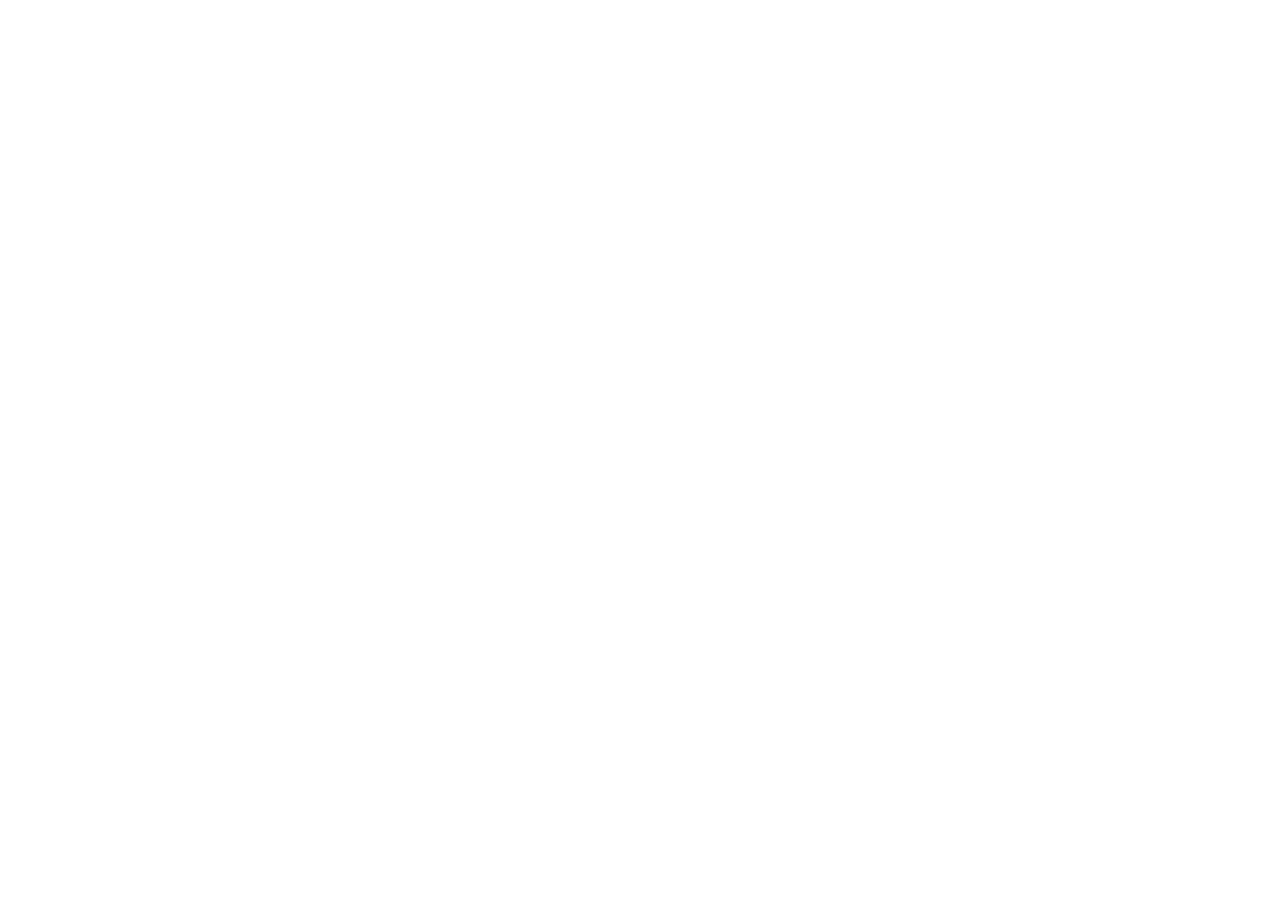
==== index.html @ e20bfc1e "i" ====
<!DOCTYPE html>
<html lang="pt-br">
<head>
    <meta charset="UTF-8">
    <meta name="viewport" content="width=device-width, initial-scale=1.0">
    <title>batata</title>
</head>
<body>
    
</body>
</html>
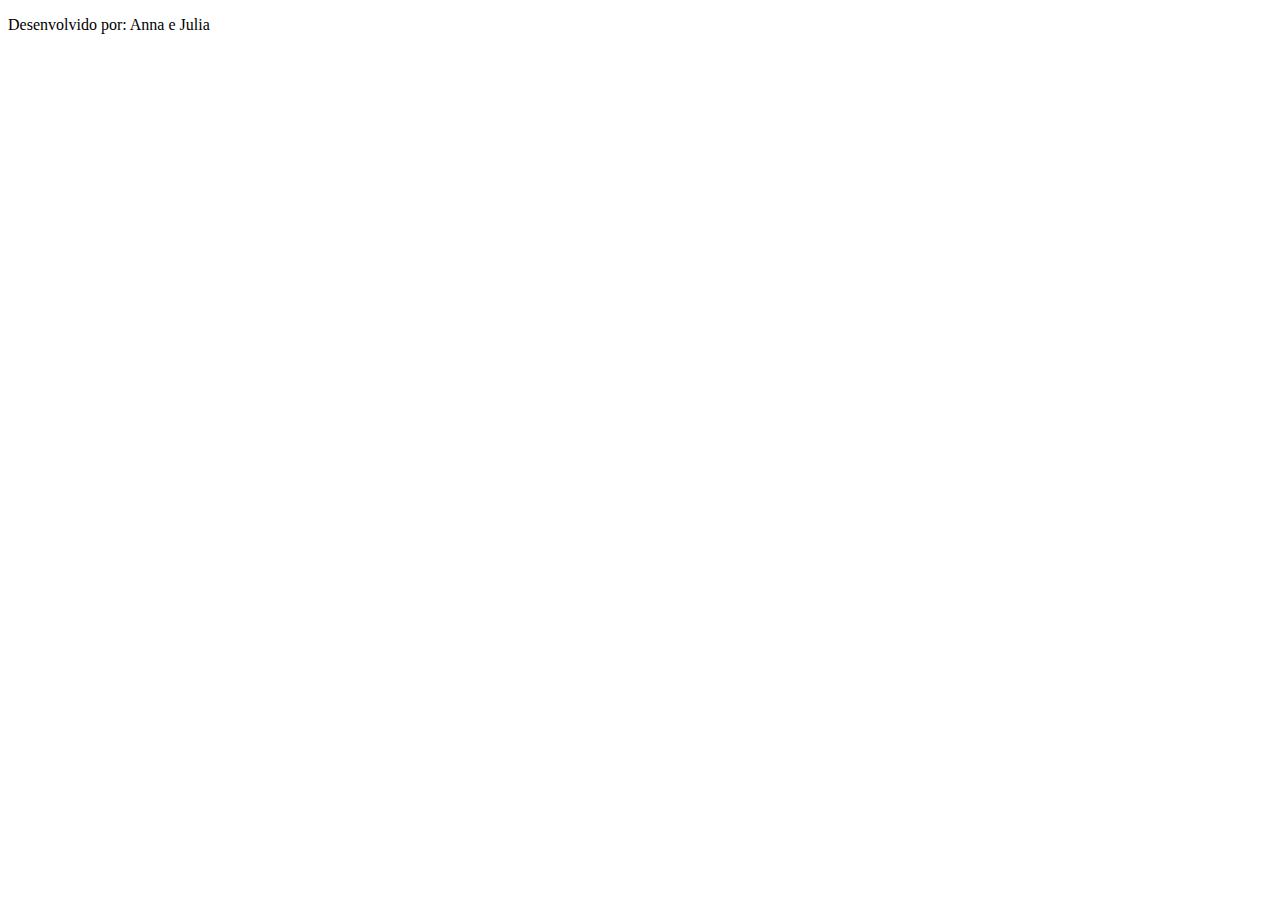
==== commit 6619b661: "." ====
--- a/index.html
+++ b/index.html
@@ -4,8 +4,16 @@
     <meta charset="UTF-8">
     <meta name="viewport" content="width=device-width, initial-scale=1.0">
     <title>batata</title>
+    <link rel="stylesheet" href="style.css">
 </head>
 <body>
-    
+    <section class="container">
+
+
+    </section>
+    <footer>
+        <p>Desenvolvido por: Anna e Julia</p>
+    </footer>
+    <script src="perguntas.js"></script>
 </body>
 </html>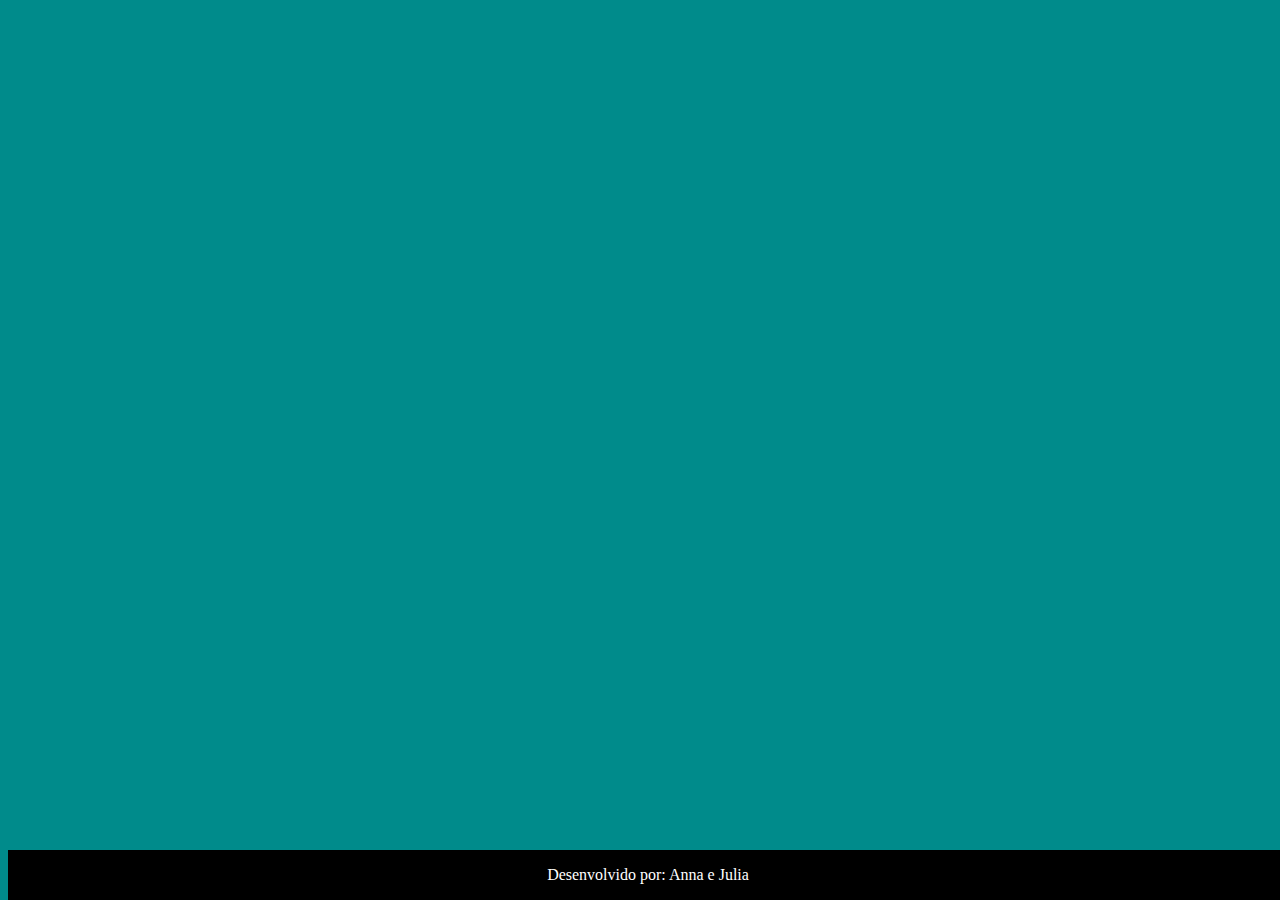
==== commit bbbbadf9: "y" ====
--- a/index.html
+++ b/index.html
@@ -14,6 +14,7 @@
     <footer>
         <p>Desenvolvido por: Anna e Julia</p>
     </footer>
+    <script src="main.js"></script>
     <script src="perguntas.js"></script>
 </body>
 </html>--- a/style.css
+++ b/style.css
@@ -0,0 +1,21 @@
+:root{
+    --fundo: #008B8B;
+    --cartão-frente: #48d1cc;
+    --cartão-verso: #40e0d0;
+    --destaque: #7fffd4;
+    --preto: #000000;
+    --branco: #ffffff;
+}
+
+body{
+    background-color: var(--fundo);
+}
+
+footer{
+    position: fixed;
+    bottom: 0;
+    background-color: var(--preto);
+    color: var(--branco);
+    width: 100%;
+    text-align: center;
+}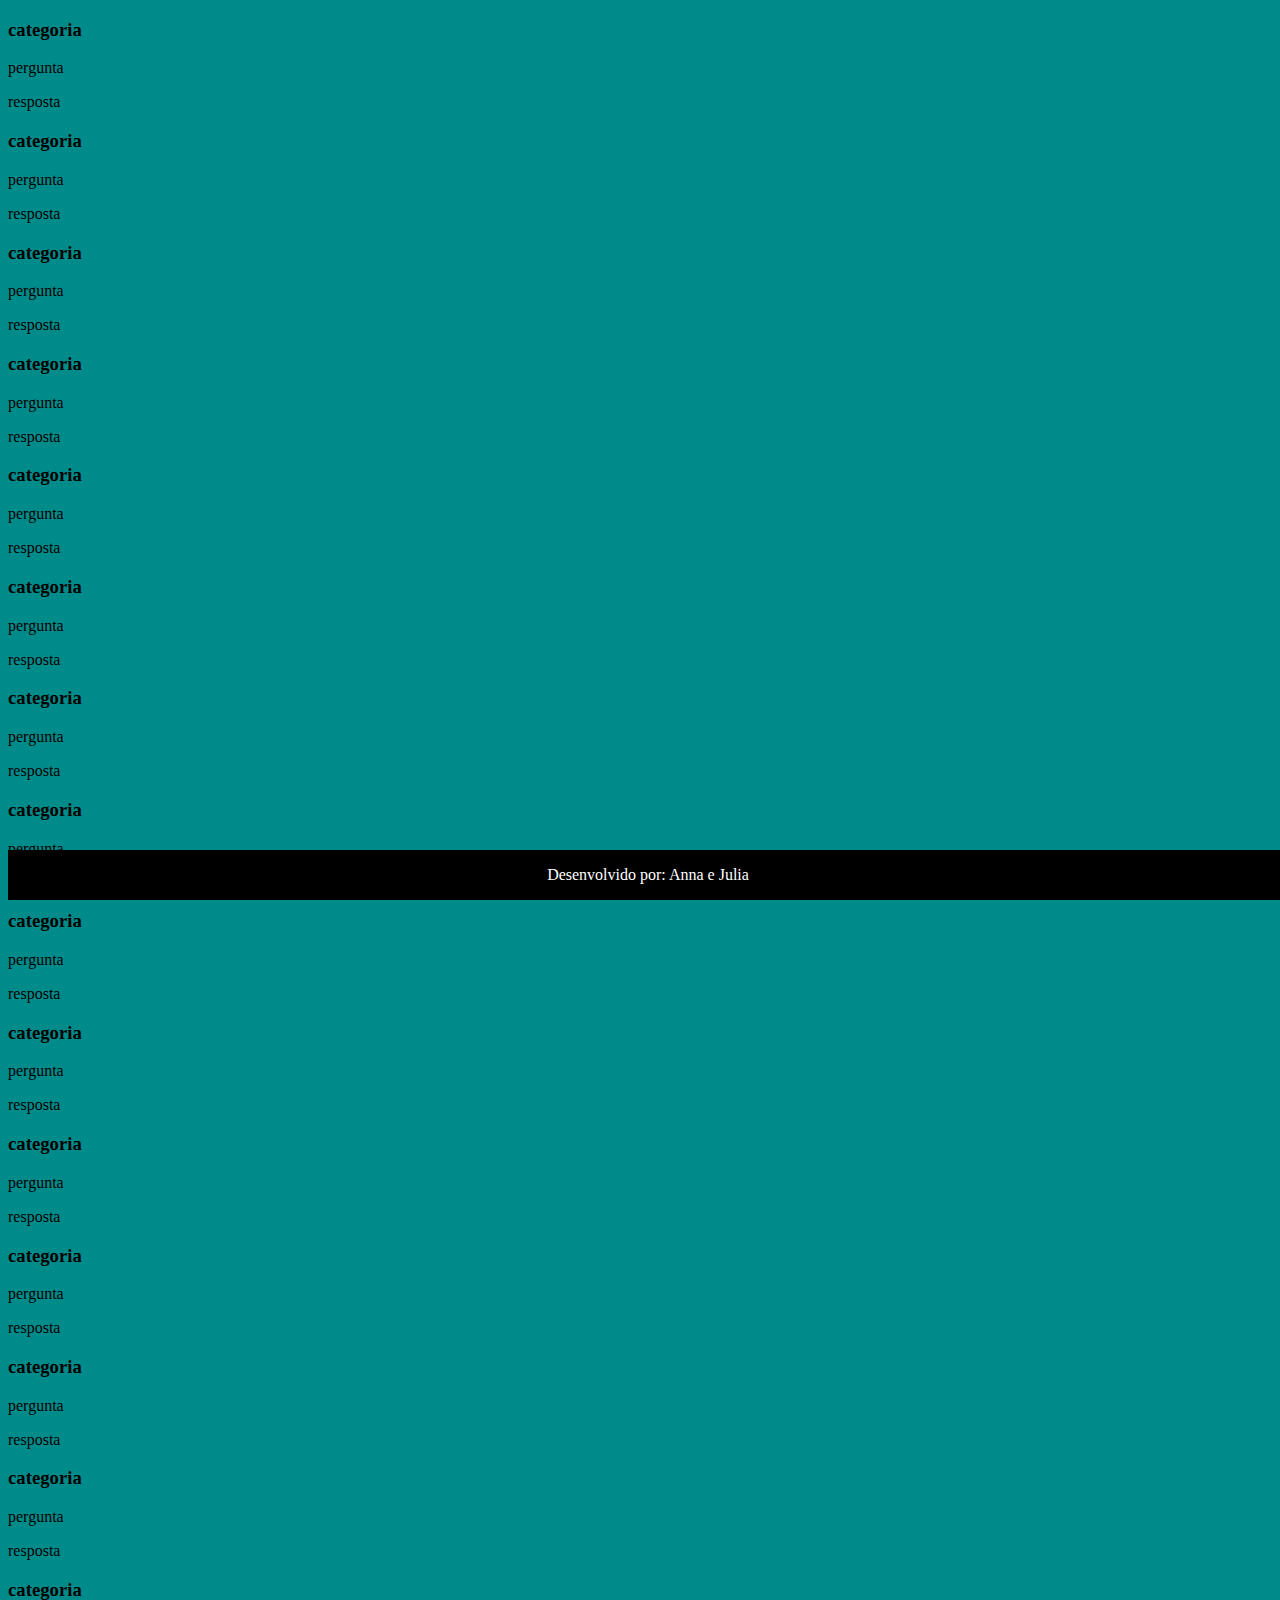
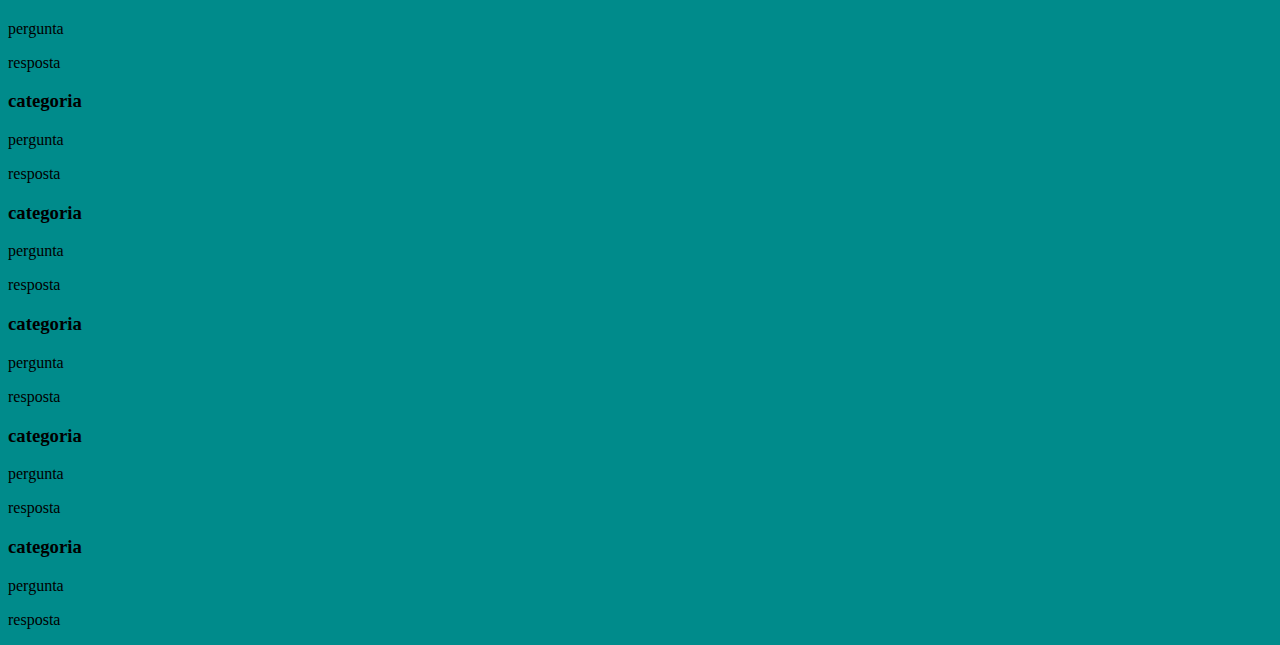
==== commit 9aa4a75e: "g" ====
--- a/index.html
+++ b/index.html
@@ -3,11 +3,11 @@
 <head>
     <meta charset="UTF-8">
     <meta name="viewport" content="width=device-width, initial-scale=1.0">
-    <title>batata</title>
+    <title>elegantule</title>
     <link rel="stylesheet" href="style.css">
 </head>
 <body>
-    <section class="container">
+    <section id="container">
 
 
     </section>
@@ -17,4 +17,4 @@
     <script src="main.js"></script>
     <script src="perguntas.js"></script>
 </body>
-</html>+</html>
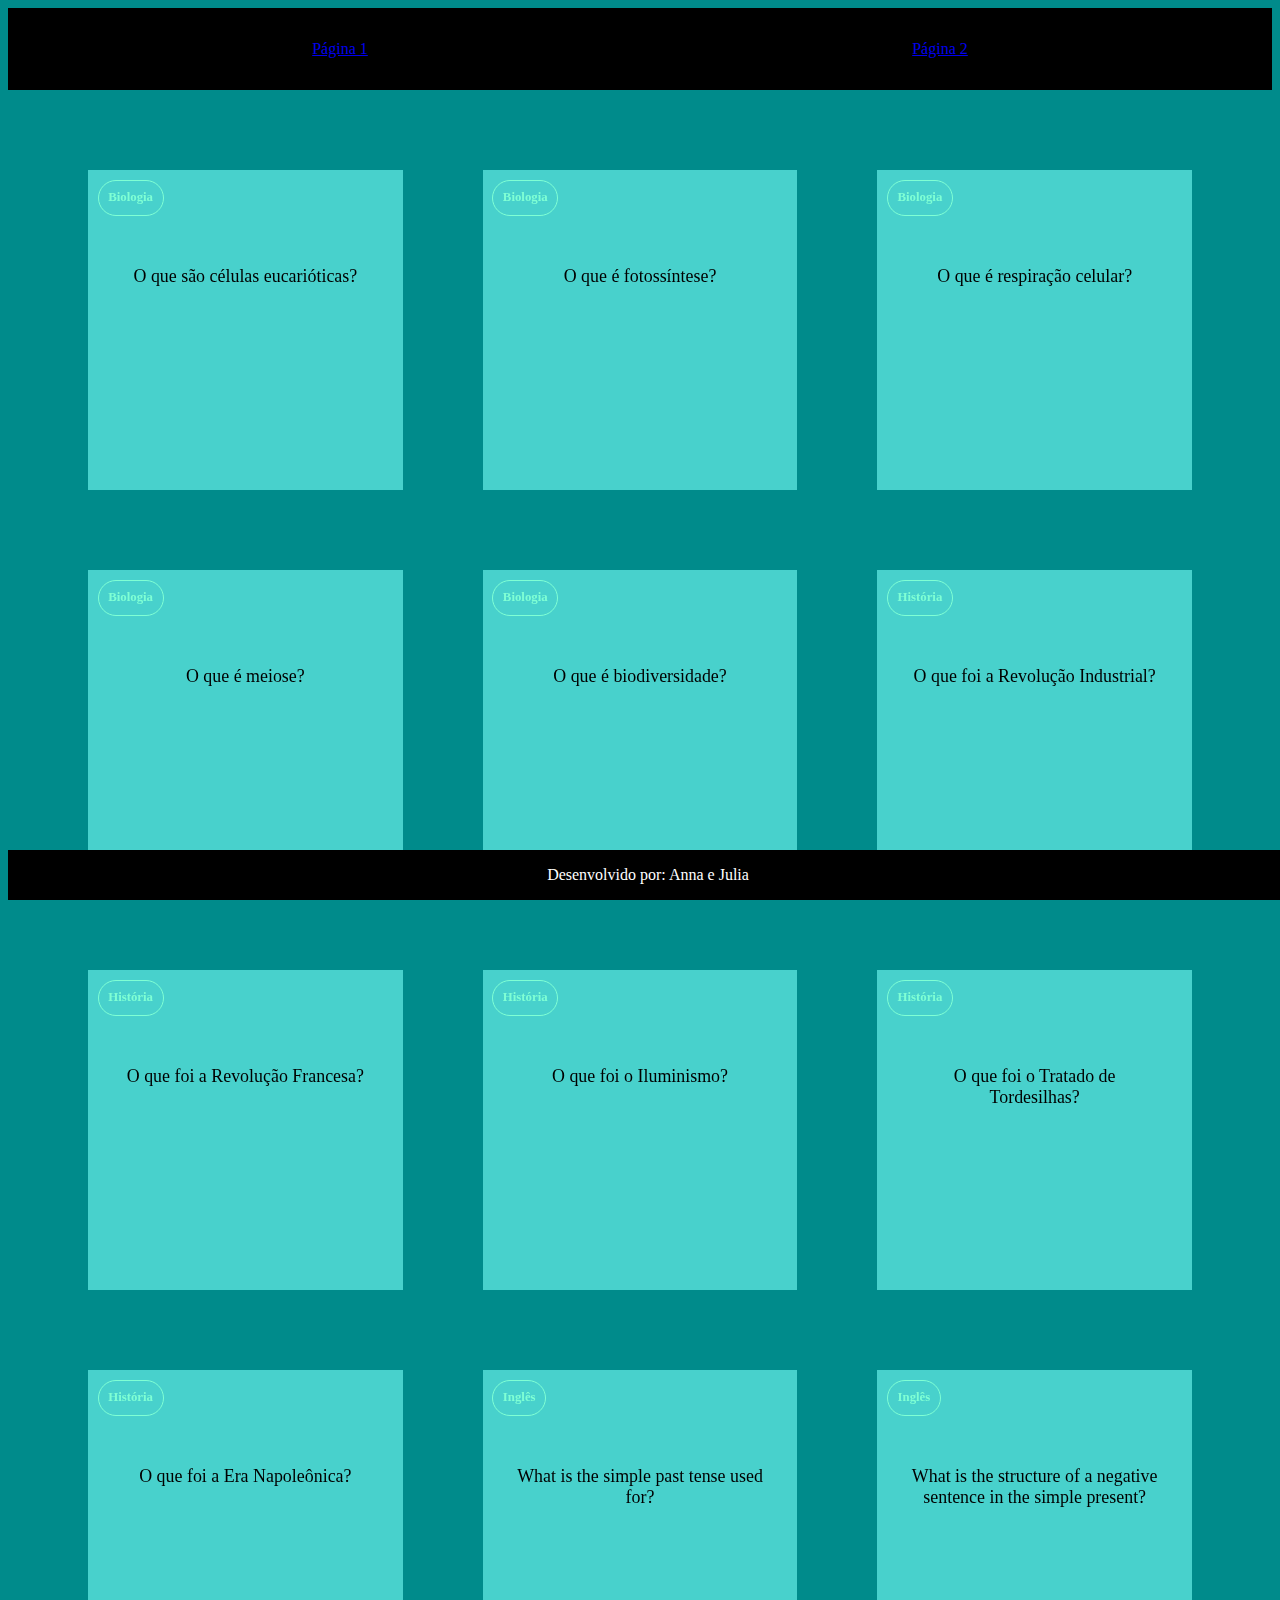
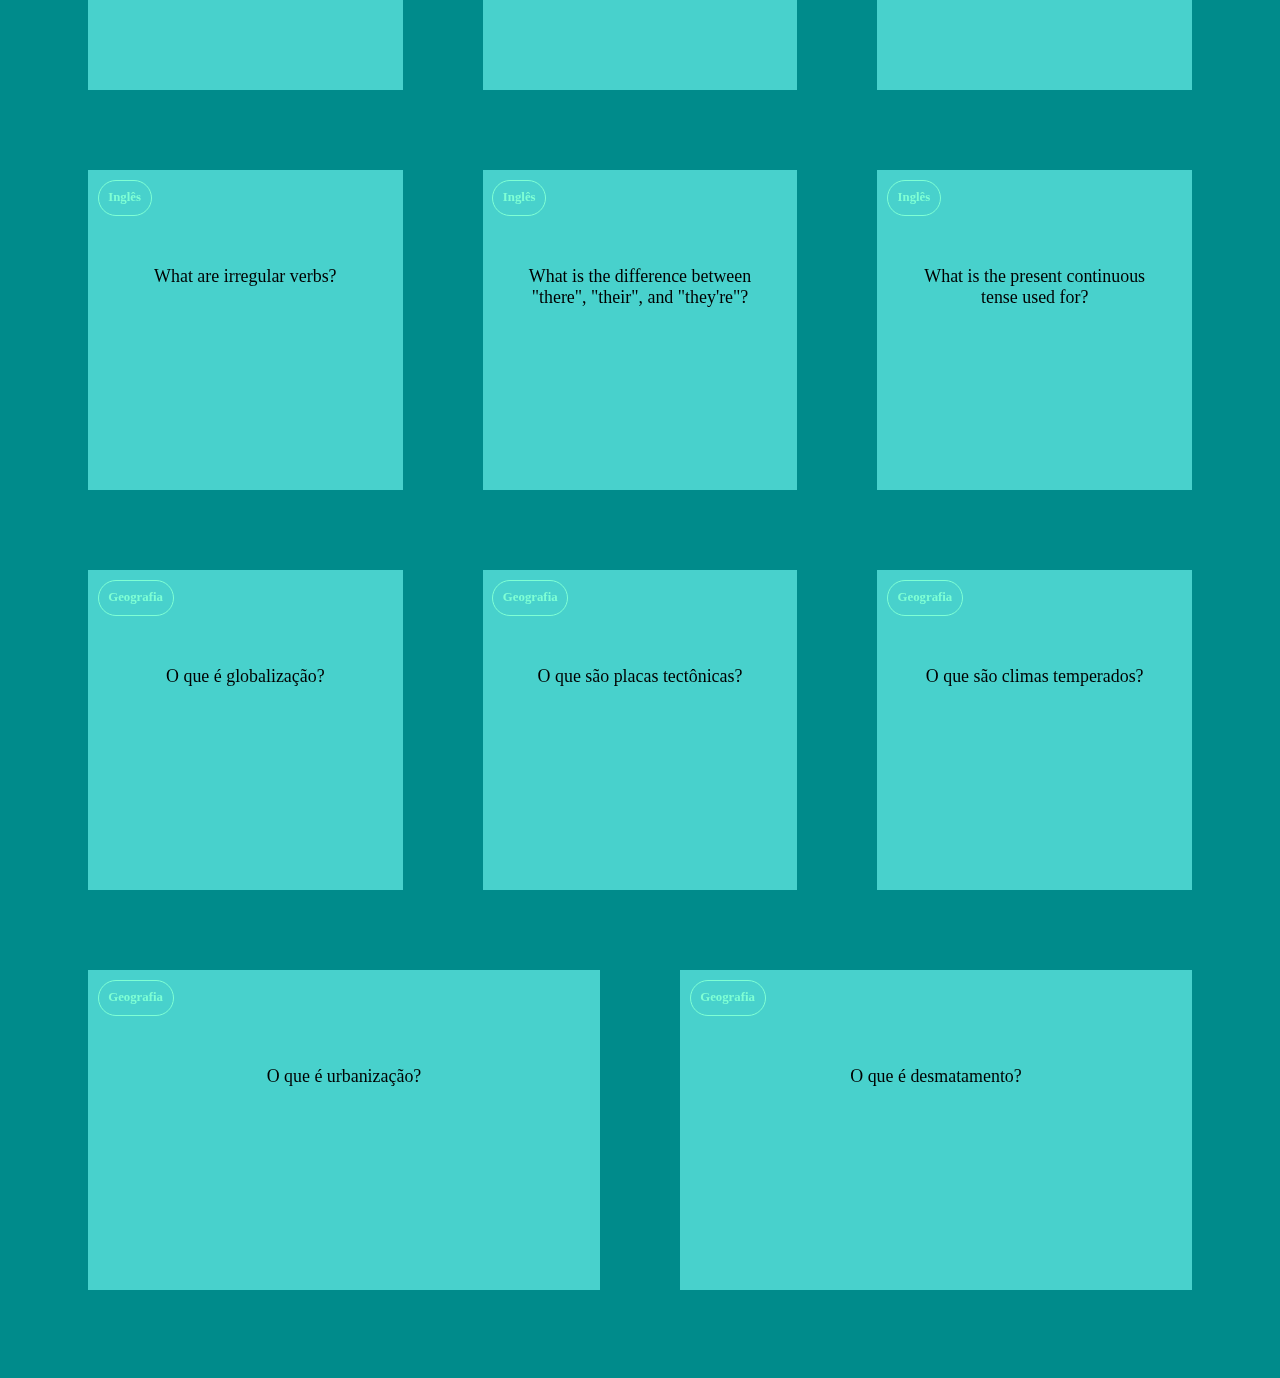
==== commit 1f727448: "g" ====
--- a/index.html
+++ b/index.html
@@ -7,6 +7,10 @@
     <link rel="stylesheet" href="style.css">
 </head>
 <body>
+    <header>
+        <a href="index.html">Página 1</a>
+            <a href="pagina2.html">Página 2</a>
+    </header>
     <section id="container">
 
 
--- a/style.css
+++ b/style.css
@@ -11,6 +11,12 @@
     background-color: var(--fundo);
 }
 
+header{
+    padding: 2rem;
+    display: flex;
+    justify-content: space-around;
+    background-color: var(--preto);
+}
 footer{
     position: fixed;
     bottom: 0;
@@ -18,4 +24,66 @@
     color: var(--branco);
     width: 100%;
     text-align: center;
+}
+
+#container{
+    padding: 4rem;
+    display: flex;
+    gap: 3rem;
+    flex-wrap: wrap;
+}
+
+.cartao{
+    background-color: var(--cartão-frente);
+    flex-grow: 1;
+    flex-basis: calc(33% - 6rem);
+    height: 20rem;
+    margin: 1rem;
+}
+.conteudo-cartao{
+    background-color: var(--cartão-frente);
+    height: 100%;
+    text-align: center;
+    transform-style: preserve-3d;
+    transition: transform 300ms ease-in-out;
+}
+
+.conteudo-cartao h3{
+    position: absolute;
+    text-align: left;
+    color: var(--destaque);
+    border: 1px solid var(--destaque);
+    border-radius: 3rem;
+    margin: 0.6rem;
+    padding: 0.6rem;
+    font-size: 1vw;
+    backface-visibility: hidden;
+}
+
+.conteudo-cartao p{
+    font-size: 1.4vw;
+    margin-top: 4rem;
+    padding: 2rem
+}
+.pergunta-cartao{
+    font-weight: 500;
+}
+
+.resposta-cartao{
+    font-weight: 700;
+    color: var(--destaque);
+    background-color: var(--cartão-verso);
+    transform: rotateY(180deg);
+    border: 2px solid var(--destaque);
+}
+
+.cartao.active .conteudo-cartao{
+    transform: rotateY(180deg);
+}
+.pergunta-cartao,
+.resposta-cartao{
+    backface-visibility: hidden;
+    position: absolute;
+    height: 100%;
+    width: 100%;
 }